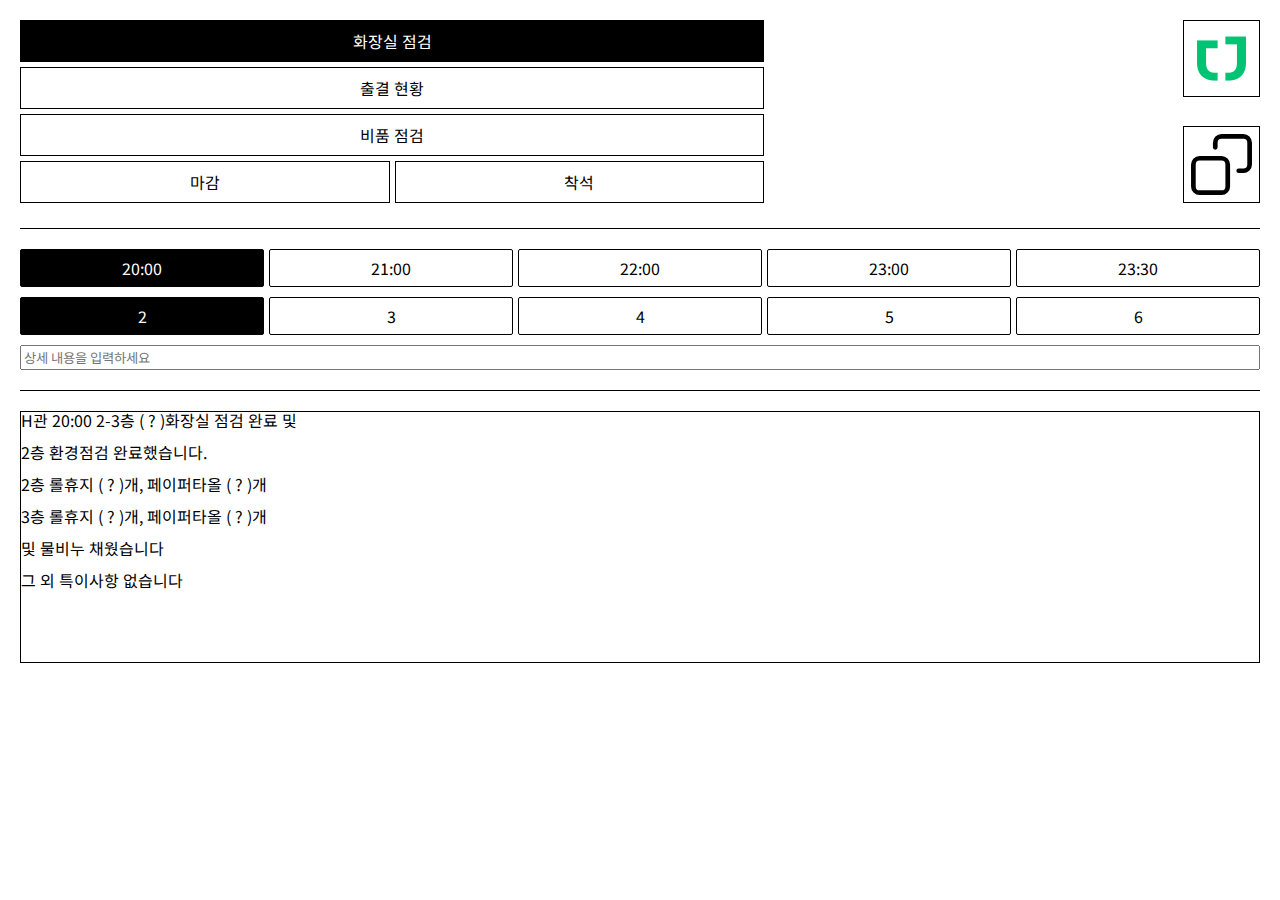
==== index.html @ 0e0f79a4 "font change, seated menu update, split by ","" ====
<!DOCTYPE html>
<html lang="en">
<head>
    <meta charset="UTF-8">
    <meta name="viewport" content="width=device-width, initial-scale=1.0">
    <title>Document</title>
    <link rel="preconnect" href="https://fonts.googleapis.com">
    <link rel="preconnect" href="https://fonts.gstatic.com" crossorigin>
    <link href="https://fonts.googleapis.com/css2?family=Noto+Sans+KR:wght@100..900&display=swap" rel="stylesheet">
    <link rel="stylesheet" href="./index.css">
    <link rel="stylesheet" href="./reset.css">
    <script src="script.js" defer></script>
</head>
<body>
    <main>
        <!-- Header 영역 -->
        <div class="headerWrap">
            <!-- Left Menu 영역 -->
            <div class="leftMenuWrap">
                <input type='radio' name='contentName' id="checkToilet" checked/>
                <label for="checkToilet">화장실 점검</label>

                <input type='radio' name='contentName' id="attendanceStatus"/>
                <label for="attendanceStatus">출결 현황</label>

                <input type='radio' name='contentName' id="checkSupplies"/>
                <label for="checkSupplies">비품 점검</label>

                <div class="fixedmenus">
                    <input type='radio' name='contentName' id="closing"/>
                    <label for="closing">마감</label>

                    <input type='radio' name='contentName' id="seated"/>
                    <label for="seated">착석</label>
                </div>
            </div>

            <!-- Right Menu 영역 -->
            <div class="rightMenuWrap">
                <a id="jandiButton" href="jandi://">
                    <img src="./assets/jandi.png" alt="Jandi">
                </a>
                <button type="button" id="copyButton">
                    <img src="./assets/copy.svg" alt="Copy">
                </button>
            </div>
        </div>

        <!-- 시간 선택 및 층 선택 영역 -->
        <div class="textManageWrap">
            <div class="textTime">
                <input type='radio' name='contentTime' id="20" checked/>
                <label for="20">20:00</label>

                <input type='radio' name='contentTime' id="21"/>
                <label for="21">21:00</label>

                <input type='radio' name='contentTime' id="22"/>
                <label for="22">22:00</label>

                <input type='radio' name='contentTime' id="23"/>
                <label for="23">23:00</label>

                <input type='radio' name='contentTime' id="2330"/>
                <label for="2330">23:30</label>
            </div>

            <div class="textStairs">
                <input type='radio' name='contentStair' id="2" checked/>
                <label for="2">2</label>

                <input type='radio' name='contentStair' id="3"/>
                <label for="3">3</label>

                <input type='radio' name='contentStair' id="4"/>
                <label for="4">4</label>

                <input type='radio' name='contentStair' id="5"/>
                <label for="5">5</label>

                <input type='radio' name='contentStair' id="6"/>
                <label for="6">6</label>
            </div>

            <input type="text" id="contentDetail" placeholder="상세 내용을 입력하세요" >
        </div>

        <!-- 복사할 텍스트 영역 -->
        <div class="textForCopyWrap">
            <div class="textForCopy" id="textForCopy">
                <!-- 여기에 자동으로 내용이 생성됩니다. -->
            </div>
        </div>
    </main>
</body>
</html>
---- index.css ----
* {
  -webkit-user-select: none;
  -moz-user-select: none;
  -ms-user-select: none;
  user-select: none;
  -webkit-user-drag: none;
  -khtml-user-drag: none;
  -moz-user-drag: none;
  -o-user-drag: none;
  user-drag: none;
  font-family: "Noto Sans KR", sans-serif;
}

label, button {
  background: inherit;
  border: none;
  box-shadow: none;
  border-radius: 0;
  padding: 0;
  cursor: pointer;
}

input:checked + label {
  background-color: black;
  color: white;
}

label, button {
  border: 1px solid black !important;
}

#jandiButton {
  border: 1px solid black !important;
}

input[type=radio] {
  display: none;
}

label {
  text-align: center;
}

main {
  width: calc(100% - 40px);
  padding: 20px;
  display: flex;
  flex-direction: column;
  gap: 20px;
}
main .headerWrap {
  width: 100%;
  display: flex;
  justify-content: space-between;
  padding-bottom: 25px;
  border-bottom: 1px solid black;
}
main .headerWrap .leftMenuWrap {
  width: 60%;
  display: flex;
  flex-direction: column;
  gap: 5px;
}
main .headerWrap .leftMenuWrap label {
  height: 40px;
  line-height: 40px;
}
main .headerWrap .leftMenuWrap .fixedmenus {
  display: flex;
  flex-direction: row;
  gap: 5px;
}
main .headerWrap .leftMenuWrap .fixedmenus label {
  height: 40px;
  line-height: 40px;
  flex-grow: 1;
}
main .headerWrap .rightMenuWrap {
  display: flex;
  flex-direction: column;
  justify-content: space-between;
  gap: 5px;
}
main .headerWrap .rightMenuWrap img {
  width: 75px;
  display: block;
}
main .textManageWrap {
  padding-bottom: 20px;
  border-bottom: 1px solid black;
  display: flex;
  flex-direction: column;
  gap: 10px;
}
main .textManageWrap label {
  padding: 3px;
}
main .textManageWrap div {
  display: flex;
  flex-direction: row;
  justify-content: space-between;
  gap: 5px;
}
main .textManageWrap div label {
  height: 30px;
  line-height: 30px;
  flex-grow: 1;
  border-radius: 2px;
}
main .textManageWrap input {
  width: 100%;
  box-sizing: border-box;
}
main .textForCopyWrap div {
  border: 1px solid black;
  min-height: 250px;
}

/*# sourceMappingURL=index.css.map */
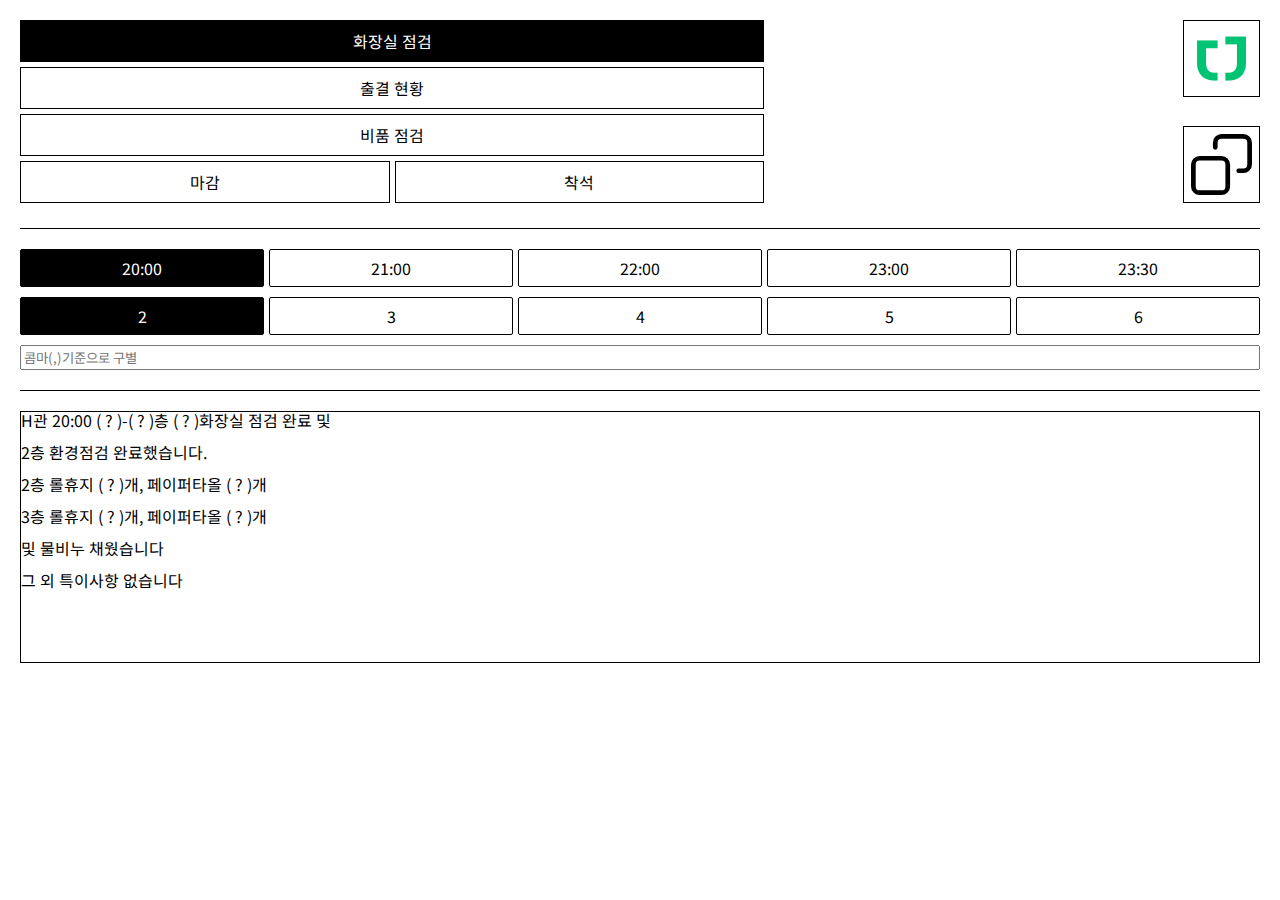
==== commit b960fea4: "toilet check stair updated" ====
--- a/index.html
+++ b/index.html
@@ -82,7 +82,7 @@
                 <label for="6">6</label>
             </div>
 
-            <input type="text" id="contentDetail" placeholder="상세 내용을 입력하세요" >
+            <input type="text" id="contentDetail" placeholder="콤마(,)기준으로 구별" >
         </div>
 
         <!-- 복사할 텍스트 영역 -->
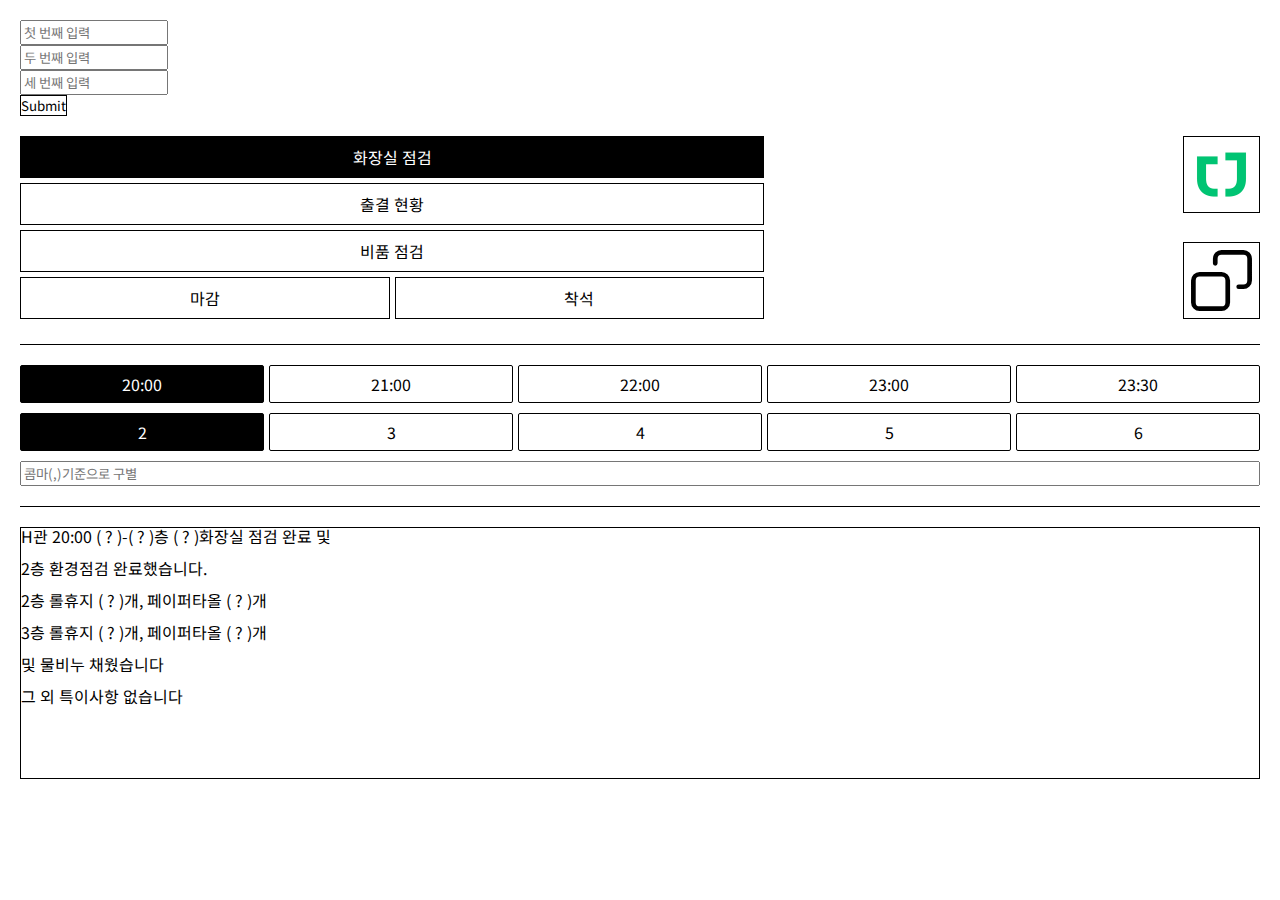
==== commit cd7a8e21: "Enter 누르면 다음 input으로 넘어가는지 test" ====
--- a/index.html
+++ b/index.html
@@ -13,6 +13,12 @@
 </head>
 <body>
     <main>
+        <form id="myForm">
+            <input type="text" id="input1" placeholder="첫 번째 입력" /><br>
+            <input type="text" id="input2" placeholder="두 번째 입력" /><br>
+            <input type="text" id="input3" placeholder="세 번째 입력" /><br>
+            <button type="submit">Submit</button>
+        </form>
         <!-- Header 영역 -->
         <div class="headerWrap">
             <!-- Left Menu 영역 -->
@@ -37,7 +43,7 @@
 
             <!-- Right Menu 영역 -->
             <div class="rightMenuWrap">
-                <a id="jandiButton" href="jandi://">
+                <a id="jandiButton" href="tosslabjandi://">
                     <img src="./assets/jandi.png" alt="Jandi">
                 </a>
                 <button type="button" id="copyButton">
--- a/index.css
+++ b/index.css
@@ -31,6 +31,14 @@
 
 #jandiButton {
   border: 1px solid black !important;
+}
+
+#copyButton {
+  transition: background-color 0.5s ease;
+}
+
+#copyButton:active {
+  background-color: darkgray;
 }
 
 input[type=radio] {
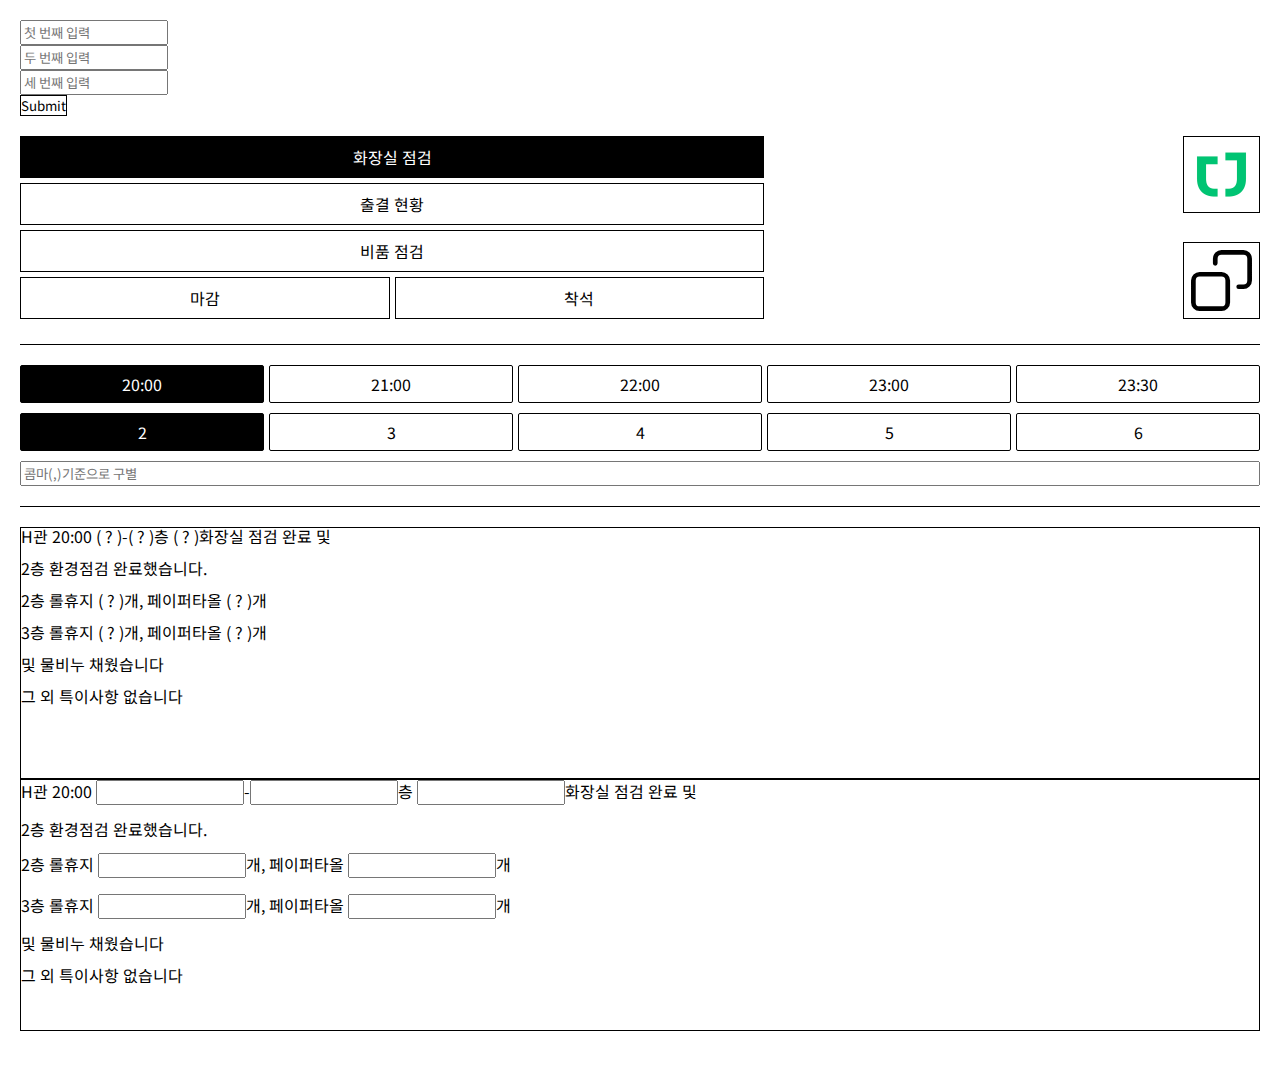
==== commit d9612428: "input text test" ====
--- a/index.html
+++ b/index.html
@@ -94,8 +94,25 @@
         <!-- 복사할 텍스트 영역 -->
         <div class="textForCopyWrap">
             <div class="textForCopy" id="textForCopy">
-                <!-- 여기에 자동으로 내용이 생성됩니다. -->
+                
             </div>
+            <div>
+                H관 20:00 <input type="text">-<input type="text">층 <input type="text">화장실 점검 완료 및<br><br>
+
+2층 환경점검 완료했습니다.<br><br>
+
+2층 롤휴지 <input type="text">개, 페이퍼타올 <input type="text">개<br><br>
+
+3층 롤휴지 <input type="text">개, 페이퍼타올 <input type="text">개<br><br>
+
+및 물비누 채웠습니다<br><br>
+
+그 외 특이사항 없습니다
+            </div>
+        </div>
+
+        <div>
+            
         </div>
     </main>
 </body>
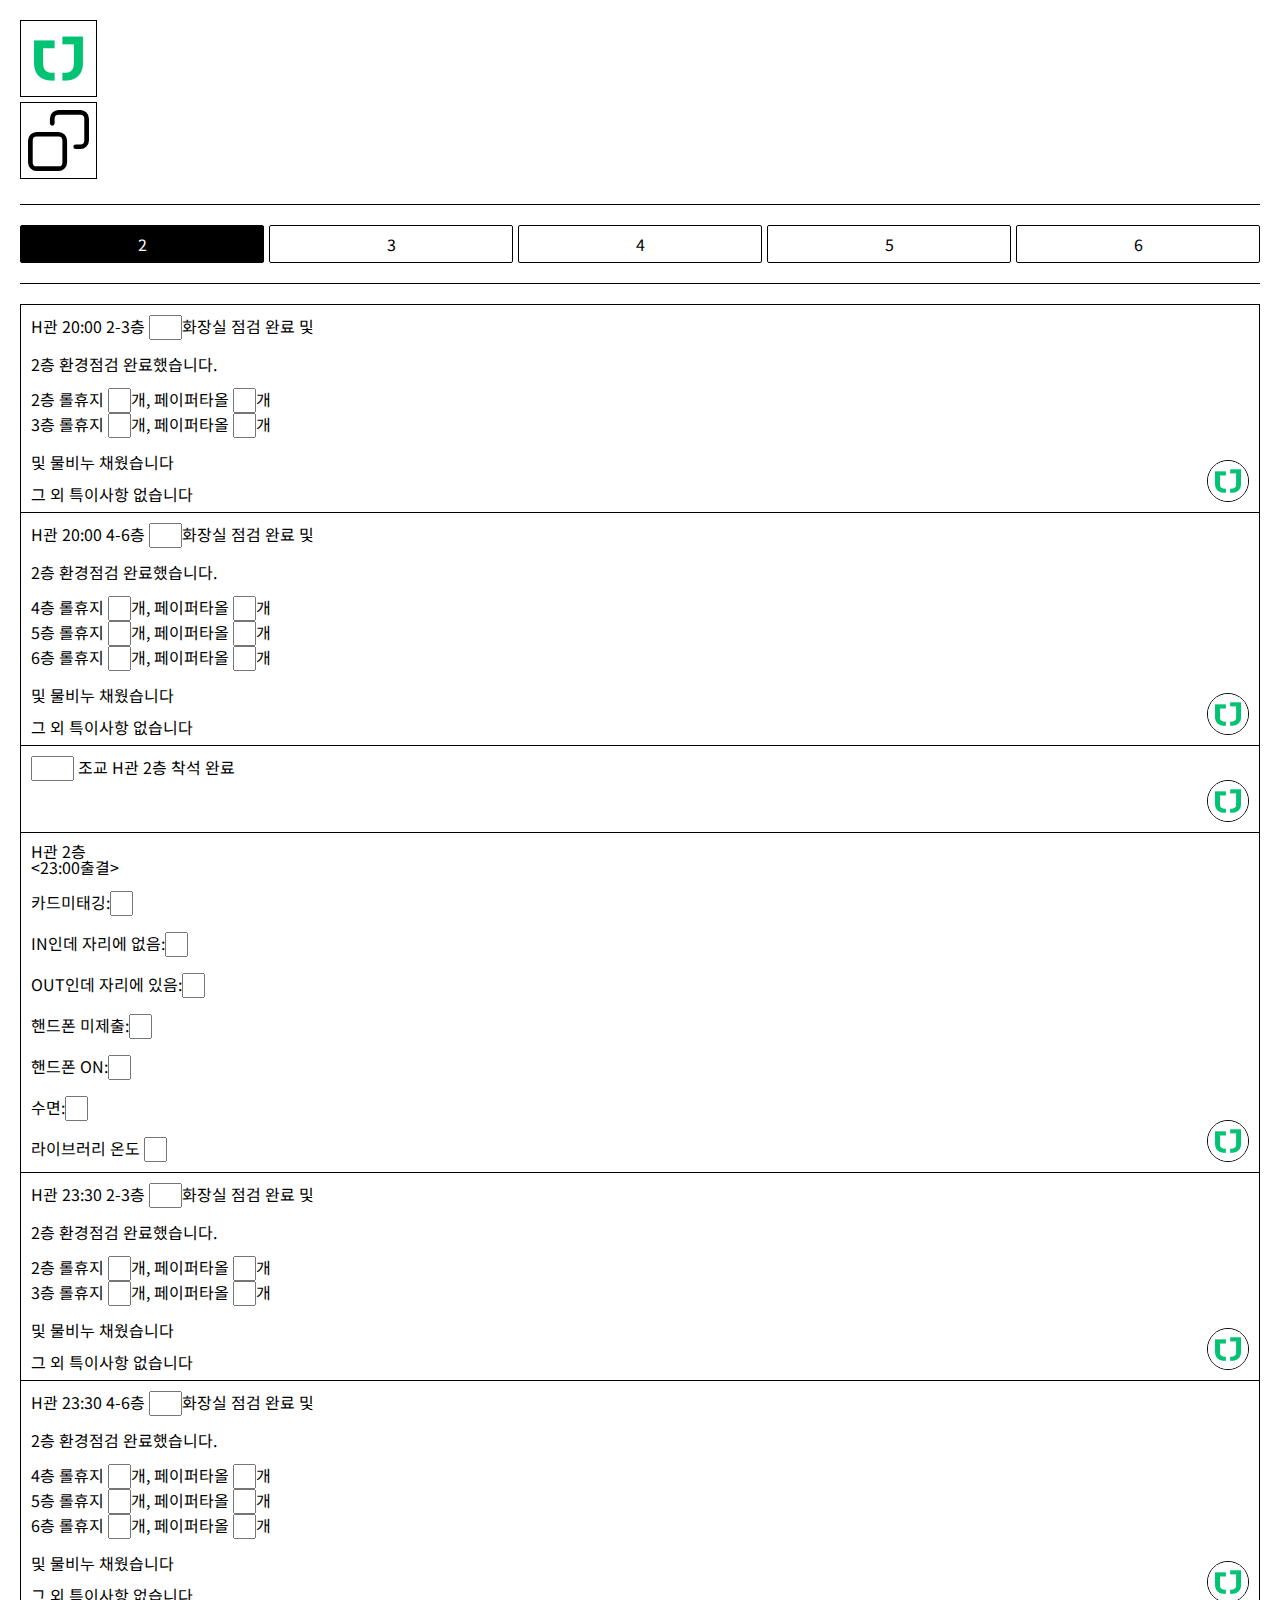
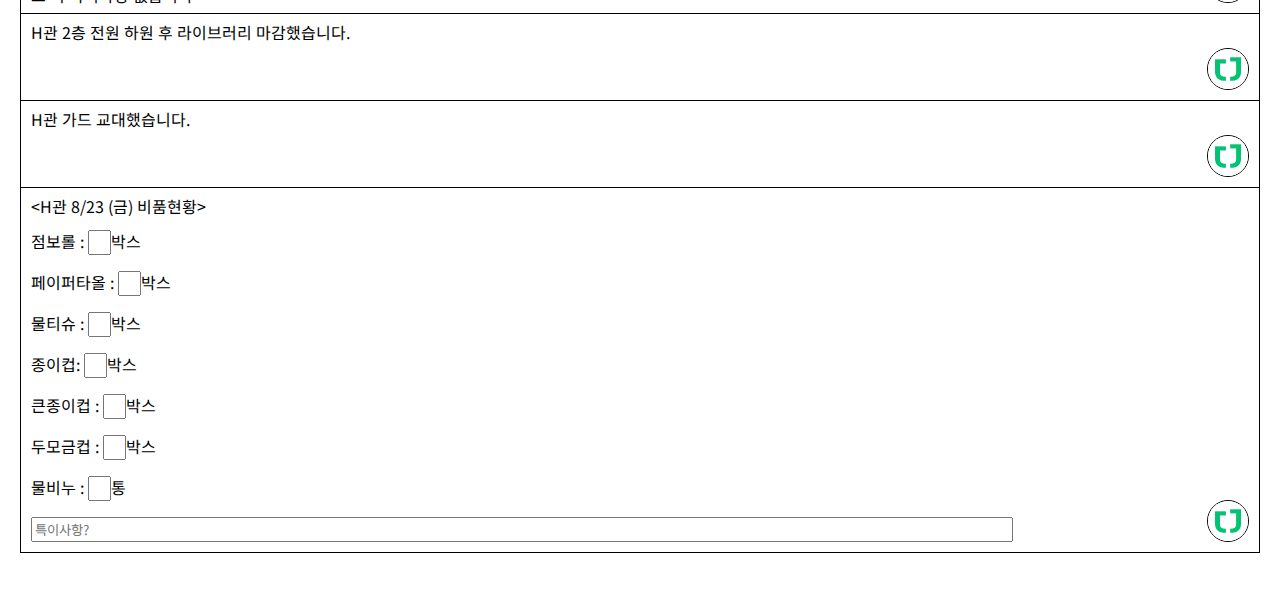
==== commit d773ccb8: "fullchange" ====
--- a/index.html
+++ b/index.html
@@ -13,34 +13,8 @@
 </head>
 <body>
     <main>
-        <form id="myForm">
-            <input type="text" id="input1" placeholder="첫 번째 입력" /><br>
-            <input type="text" id="input2" placeholder="두 번째 입력" /><br>
-            <input type="text" id="input3" placeholder="세 번째 입력" /><br>
-            <button type="submit">Submit</button>
-        </form>
         <!-- Header 영역 -->
         <div class="headerWrap">
-            <!-- Left Menu 영역 -->
-            <div class="leftMenuWrap">
-                <input type='radio' name='contentName' id="checkToilet" checked/>
-                <label for="checkToilet">화장실 점검</label>
-
-                <input type='radio' name='contentName' id="attendanceStatus"/>
-                <label for="attendanceStatus">출결 현황</label>
-
-                <input type='radio' name='contentName' id="checkSupplies"/>
-                <label for="checkSupplies">비품 점검</label>
-
-                <div class="fixedmenus">
-                    <input type='radio' name='contentName' id="closing"/>
-                    <label for="closing">마감</label>
-
-                    <input type='radio' name='contentName' id="seated"/>
-                    <label for="seated">착석</label>
-                </div>
-            </div>
-
             <!-- Right Menu 영역 -->
             <div class="rightMenuWrap">
                 <a id="jandiButton" href="tosslabjandi://">
@@ -54,23 +28,6 @@
 
         <!-- 시간 선택 및 층 선택 영역 -->
         <div class="textManageWrap">
-            <div class="textTime">
-                <input type='radio' name='contentTime' id="20" checked/>
-                <label for="20">20:00</label>
-
-                <input type='radio' name='contentTime' id="21"/>
-                <label for="21">21:00</label>
-
-                <input type='radio' name='contentTime' id="22"/>
-                <label for="22">22:00</label>
-
-                <input type='radio' name='contentTime' id="23"/>
-                <label for="23">23:00</label>
-
-                <input type='radio' name='contentTime' id="2330"/>
-                <label for="2330">23:30</label>
-            </div>
-
             <div class="textStairs">
                 <input type='radio' name='contentStair' id="2" checked/>
                 <label for="2">2</label>
@@ -87,27 +44,138 @@
                 <input type='radio' name='contentStair' id="6"/>
                 <label for="6">6</label>
             </div>
-
-            <input type="text" id="contentDetail" placeholder="콤마(,)기준으로 구별" >
         </div>
 
         <!-- 복사할 텍스트 영역 -->
         <div class="textForCopyWrap">
-            <div class="textForCopy" id="textForCopy">
-                
+            <div class="textCopyContent">
+                H관 20:00 2-3층 <input type="text">화장실 점검 완료 및<br><br>
+
+                <span class="contentStairSpan"></span>층 환경점검 완료했습니다.<br><br>
+
+                2층 롤휴지 <input type="number">개, 페이퍼타올 <input type="number">개<br>
+
+                3층 롤휴지 <input type="number">개, 페이퍼타올 <input type="number">개<br><br>
+
+                및 물비누 채웠습니다<br><br>
+
+                그 외 특이사항 없습니다
+                <button type="button" class="copyAndLink">
+                    <img src="./assets/jandi.png" alt="Jandi">
+                </button>
             </div>
-            <div>
-                H관 20:00 <input type="text">-<input type="text">층 <input type="text">화장실 점검 완료 및<br><br>
+            <div class="textCopyContent">
+                H관 20:00 4-6층 <input type="text">화장실 점검 완료 및<br><br>
 
-2층 환경점검 완료했습니다.<br><br>
+<span class="contentStairSpan"></span>층 환경점검 완료했습니다.<br><br>
 
-2층 롤휴지 <input type="text">개, 페이퍼타올 <input type="text">개<br><br>
+                4층 롤휴지 <input type="number">개, 페이퍼타올 <input type="number">개<br>
 
-3층 롤휴지 <input type="text">개, 페이퍼타올 <input type="text">개<br><br>
+                5층 롤휴지 <input type="number">개, 페이퍼타올 <input type="number">개<br>
 
-및 물비누 채웠습니다<br><br>
+                6층 롤휴지 <input type="number">개, 페이퍼타올 <input type="number">개<br><br>
 
-그 외 특이사항 없습니다
+                및 물비누 채웠습니다<br><br>
+
+                그 외 특이사항 없습니다
+                <button type="button" class="copyAndLink">
+                    <img src="./assets/jandi.png" alt="Jandi">
+                </button>
+            </div>
+            <div class="textCopyContent">
+                <input type="text" style="width: 35px"> 조교 H관 <span class="contentStairSpan"></span>층 착석 완료
+                <button type="button" class="copyAndLink">
+                    <img src="./assets/jandi.png" alt="Jandi">
+                </button>
+            </div>
+            <div class="textCopyContent">
+                H관 <span class="contentStairSpan"></span>층 <br> 
+                <23:00출결> <br><br>
+
+                카드미태깅:<input type="number"><br><br>
+
+                IN인데 자리에 없음:<input type="number"> <br><br>
+
+                OUT인데 자리에 있음:<input type="number"> <br><br>
+
+                핸드폰 미제출:<input type="number"> <br><br>
+
+                핸드폰 ON:<input type="number"> <br><br>
+
+                수면:<input type="number"> <br><br>
+
+                라이브러리 온도 <input type="number">
+                <button type="button" class="copyAndLink">
+                    <img src="./assets/jandi.png" alt="Jandi">
+                </button>
+            </div>
+            <div class="textCopyContent">
+                H관 23:30 2-3층 <input type="text">화장실 점검 완료 및<br><br>
+
+                <span class="contentStairSpan"></span>층 환경점검 완료했습니다.<br><br>
+
+                2층 롤휴지 <input type="number">개, 페이퍼타올 <input type="number">개<br>
+
+                3층 롤휴지 <input type="number">개, 페이퍼타올 <input type="number">개<br><br>
+
+                및 물비누 채웠습니다<br><br>
+
+                그 외 특이사항 없습니다
+                <button type="button" class="copyAndLink">
+                    <img src="./assets/jandi.png" alt="Jandi">
+                </button>
+            </div>
+            <div class="textCopyContent">
+                H관 23:30 4-6층 <input type="text">화장실 점검 완료 및<br><br>
+
+                <span class="contentStairSpan"></span>층 환경점검 완료했습니다.<br><br>
+
+                4층 롤휴지 <input type="number">개, 페이퍼타올 <input type="number">개<br>
+
+                5층 롤휴지 <input type="number">개, 페이퍼타올 <input type="number">개<br>
+
+                6층 롤휴지 <input type="number">개, 페이퍼타올 <input type="number">개<br><br>
+
+                및 물비누 채웠습니다<br><br>
+
+                그 외 특이사항 없습니다
+                <button type="button" class="copyAndLink">
+                    <img src="./assets/jandi.png" alt="Jandi">
+                </button>
+            </div>
+            <div class="textCopyContent">
+                H관 <span class="contentStairSpan"></span>층 전원 하원 후 라이브러리 마감했습니다.
+                <button type="button" class="copyAndLink">
+                    <img src="./assets/jandi.png" alt="Jandi">
+                </button>
+            </div>
+            <div class="textCopyContent">
+                H관 가드 교대했습니다.
+                <button type="button" class="copyAndLink">
+                    <img src="./assets/jandi.png" alt="Jandi">
+                </button>
+            </div>
+            <div class="textCopyContent">
+                &lt;H관 8/23 (금) 비품현황&gt; <br><br>
+
+                점보롤 : <input type="number">박스 <br><br>
+
+                페이퍼타올 : <input type="number">박스 <br><br>
+
+                물티슈 : <input type="number">박스 <br><br>
+
+                종이컵: <input type="number">박스 <br><br>
+
+                큰종이컵 : <input type="number">박스 <br><br>
+
+                두모금컵 : <input type="number">박스 <br><br>
+
+                물비누 : <input type="number">통 <br><br>
+
+                <input type="text" placeholder="특이사항?" style="width:80%">
+                <button type="button" class="copyAndLink">
+                    <img src="./assets/jandi.png" alt="Jandi">
+                </button>
             </div>
         </div>
 
--- a/index.css
+++ b/index.css
@@ -120,8 +120,34 @@
   box-sizing: border-box;
 }
 main .textForCopyWrap div {
+  padding: 10px;
   border: 1px solid black;
-  min-height: 250px;
+  border-bottom: none;
+  min-height: 66px;
+}
+main .textForCopyWrap div:last-child {
+  border-bottom: 1px solid black;
+}
+main .textForCopyWrap input[type=text] {
+  width: 25px;
+}
+main .textForCopyWrap input[type=number] {
+  width: 15px;
+}
+main .textForCopyWrap .textCopyContent {
+  position: relative;
+}
+main .textForCopyWrap .textCopyContent .copyAndLink {
+  position: absolute;
+  bottom: 10px;
+  right: 10px;
+  border-radius: 100%;
+}
+main .textForCopyWrap .textCopyContent .copyAndLink img {
+  width: 40px;
+  height: 40px;
+  border-radius: 100%;
+  display: block;
 }
 
 /*# sourceMappingURL=index.css.map */
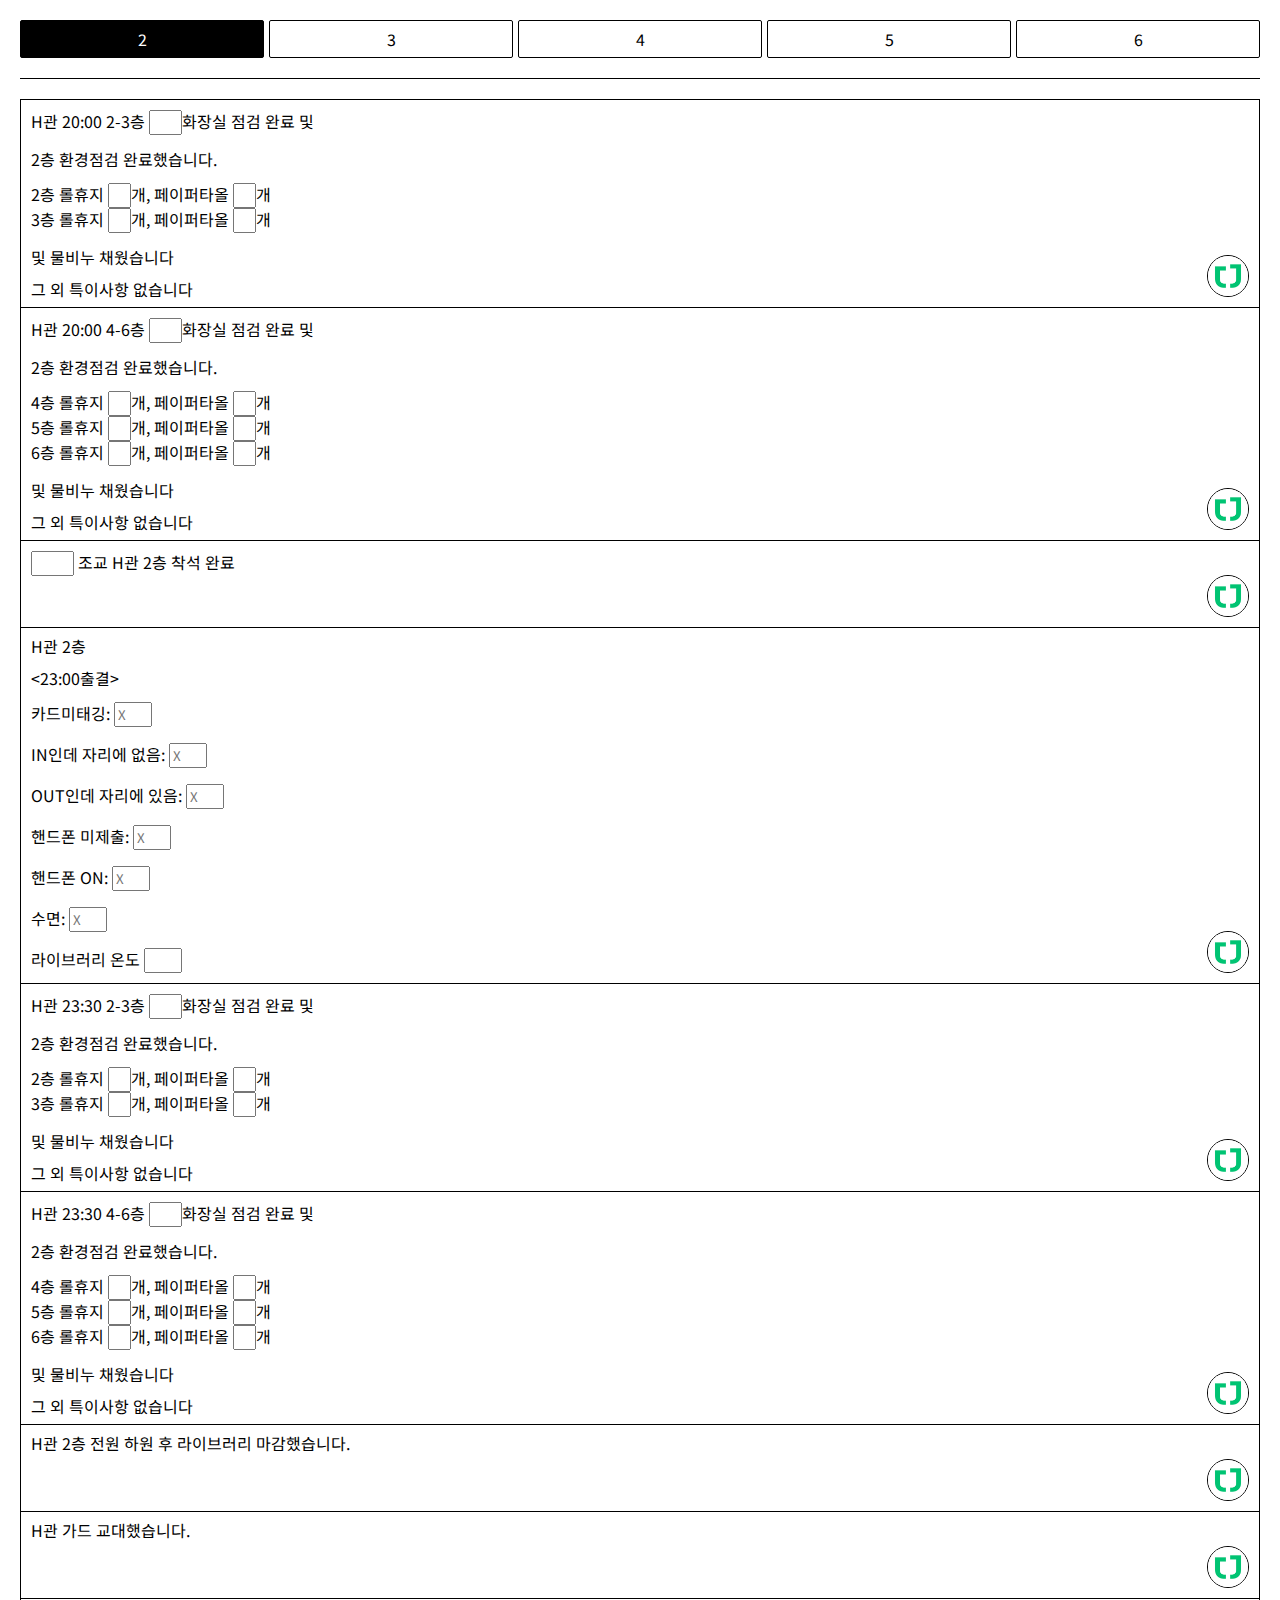
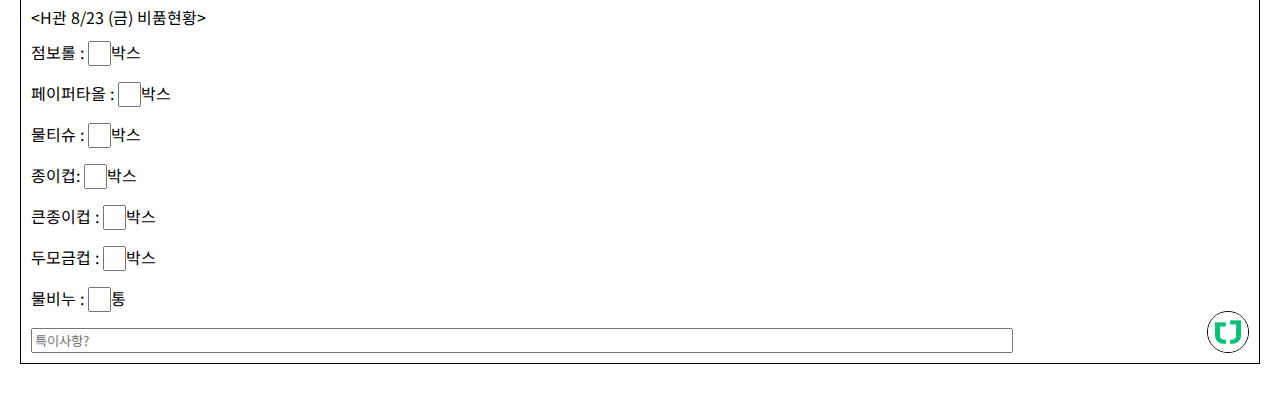
==== commit ab61b782: "spacing edit, add sticky layout" ====
--- a/index.html
+++ b/index.html
@@ -14,17 +14,6 @@
 <body>
     <main>
         <!-- Header 영역 -->
-        <div class="headerWrap">
-            <!-- Right Menu 영역 -->
-            <div class="rightMenuWrap">
-                <a id="jandiButton" href="tosslabjandi://">
-                    <img src="./assets/jandi.png" alt="Jandi">
-                </a>
-                <button type="button" id="copyButton">
-                    <img src="./assets/copy.svg" alt="Copy">
-                </button>
-            </div>
-        </div>
 
         <!-- 시간 선택 및 층 선택 영역 -->
         <div class="textManageWrap">
@@ -89,20 +78,20 @@
                 </button>
             </div>
             <div class="textCopyContent">
-                H관 <span class="contentStairSpan"></span>층 <br> 
+                H관 <span class="contentStairSpan"></span>층 <br><br>
                 <23:00출결> <br><br>
 
-                카드미태깅:<input type="number"><br><br>
+                카드미태깅: <input type="number" placeholder="X"><br><br>
 
-                IN인데 자리에 없음:<input type="number"> <br><br>
+                IN인데 자리에 없음: <input type="number" placeholder="X"> <br><br>
 
-                OUT인데 자리에 있음:<input type="number"> <br><br>
+                OUT인데 자리에 있음: <input type="number" placeholder="X"> <br><br>
 
-                핸드폰 미제출:<input type="number"> <br><br>
+                핸드폰 미제출: <input type="number" placeholder="X"> <br><br>
 
-                핸드폰 ON:<input type="number"> <br><br>
+                핸드폰 ON: <input type="number" placeholder="X"> <br><br>
 
-                수면:<input type="number"> <br><br>
+                수면: <input type="number" placeholder="X"> <br><br>
 
                 라이브러리 온도 <input type="number">
                 <button type="button" class="copyAndLink">
--- a/index.css
+++ b/index.css
@@ -9,6 +9,16 @@
   -o-user-drag: none;
   user-drag: none;
   font-family: "Noto Sans KR", sans-serif;
+}
+
+input[type=number]::-webkit-outer-spin-button,
+input[type=number]::-webkit-inner-spin-button {
+  -webkit-appearance: none;
+  margin: 0;
+}
+
+input[type=number] {
+  -moz-appearance: textfield;
 }
 
 label, button {
@@ -51,7 +61,8 @@
 
 main {
   width: calc(100% - 40px);
-  padding: 20px;
+  padding: 0 20px 20px 20px;
+  height: 2000px;
   display: flex;
   flex-direction: column;
   gap: 20px;
@@ -94,6 +105,11 @@
   display: block;
 }
 main .textManageWrap {
+  position: sticky;
+  top: 0px;
+  z-index: 100;
+  background-color: white;
+  padding-top: 20px;
   padding-bottom: 20px;
   border-bottom: 1px solid black;
   display: flex;
@@ -149,5 +165,8 @@
   border-radius: 100%;
   display: block;
 }
+main .textForCopyWrap div:nth-child(4) input {
+  width: 30px;
+}
 
 /*# sourceMappingURL=index.css.map */
